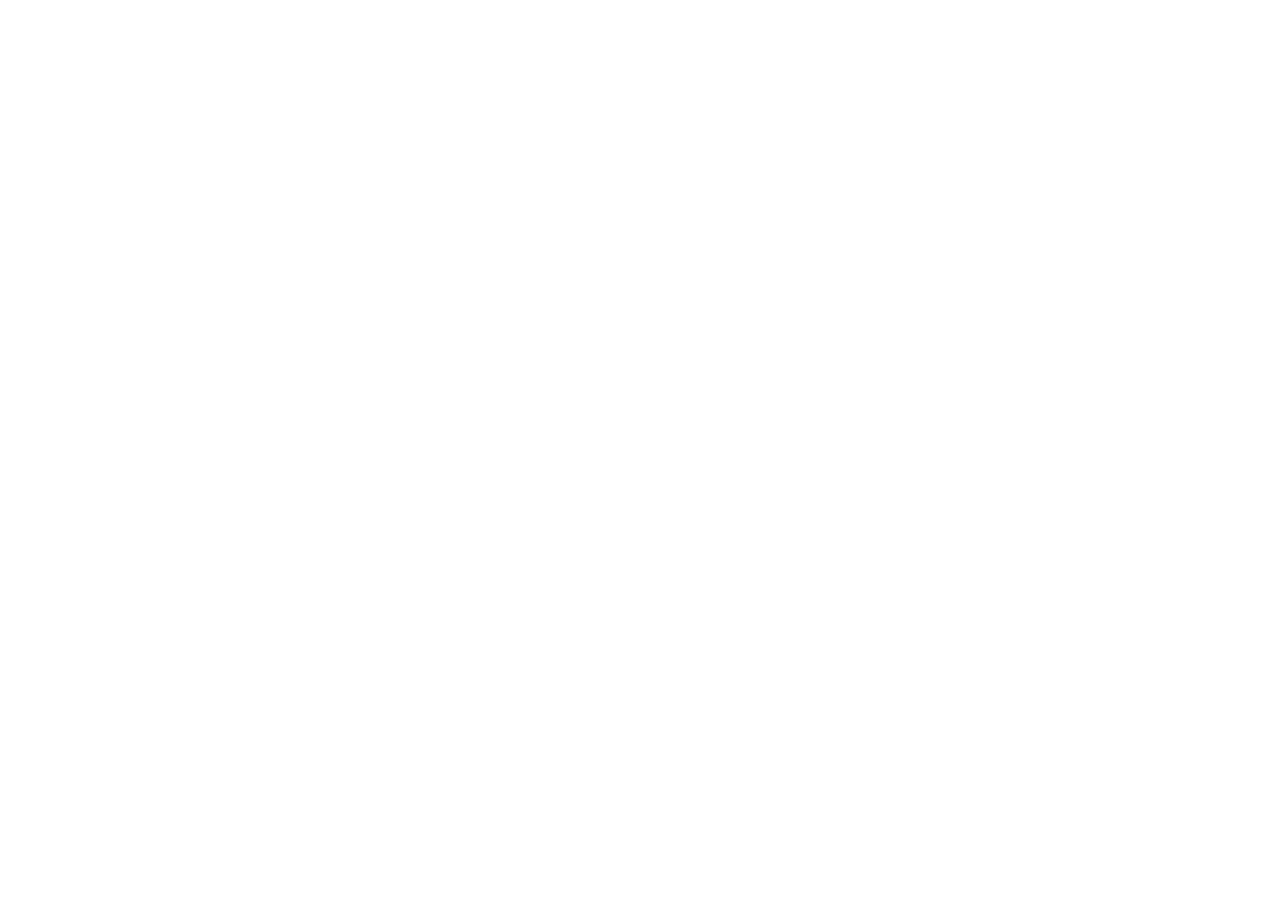
==== index.html @ 3a94a917 "criei a página pricipall" ====
<!DOCTYPE html>
<html lang="pt-br">
<head>
    <meta charset="UTF-8">
    <meta name="viewport" content="width=device-width, initial-scale=1.0">
    <link rel="shortcut icon" href="favicon.ico" type="image/x-icon">
    <title>Projeto Redes Sociais</title>
</head>
<body>
    
</body>
</html>
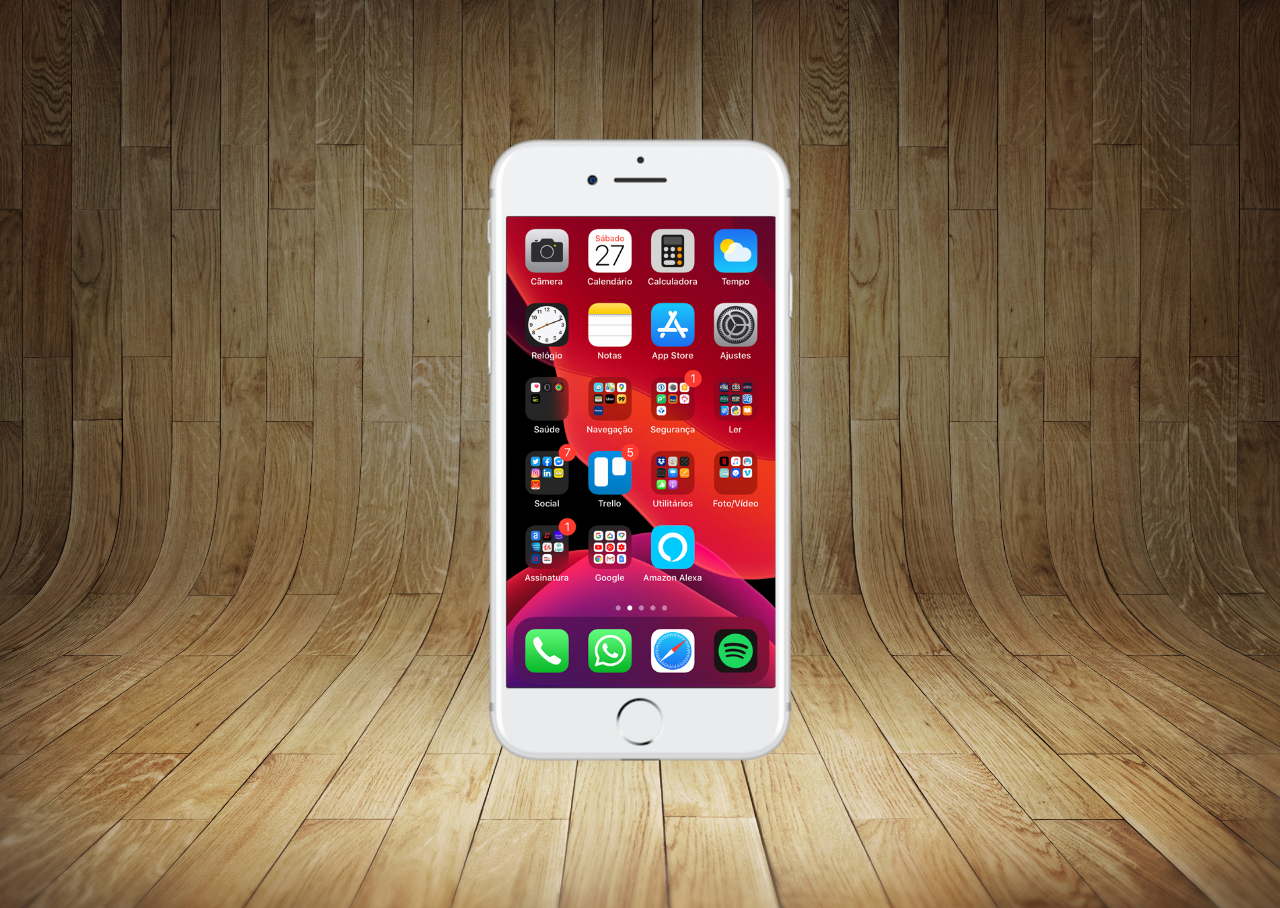
==== commit de694575: "criei a tela home" ====
--- a/index.html
+++ b/index.html
@@ -4,9 +4,15 @@
     <meta charset="UTF-8">
     <meta name="viewport" content="width=device-width, initial-scale=1.0">
     <link rel="shortcut icon" href="favicon.ico" type="image/x-icon">
+    <link rel="stylesheet" href="estilos/style.css">
     <title>Projeto Redes Sociais</title>
 </head>
 <body>
-    
+    <section id="telefone">
+        <iframe src="home.html" frameborder="0" name="tela" id="tela"></iframe>
+    </section>
+    <section id="redes-sociais">
+
+    </section>
 </body>
 </html>--- a/estilos/style.css
+++ b/estilos/style.css
@@ -0,0 +1,41 @@
+@charset "UTF-8";
+
+* {
+    margin: 0xp;
+    padding: 0px;
+    font-family: Arial, Helvetica, sans-serif;
+}
+
+html, body {
+    height: 100vh;
+    width: 100vw;
+}
+
+body {
+    background: url('../imagens/fundo-madeira.jpg') no-repeat top center;
+    background-size: cover;
+    background-attachment: fixed;
+}
+
+main {
+    height: 100vh;
+    position: relative;
+}
+
+section#telefone {
+    position: absolute;
+    top: 50%;
+    left: 50%;
+    transform: translate(-50%, -50%);
+    height: 627px;
+    width: 311px;
+    background: url('../imagens/frame-iphone.png') no-repeat;
+}
+
+iframe#tela {
+    position: relative;
+    top: 80px;
+    left: 22px;
+    width: 269px;
+    height: 471px;
+}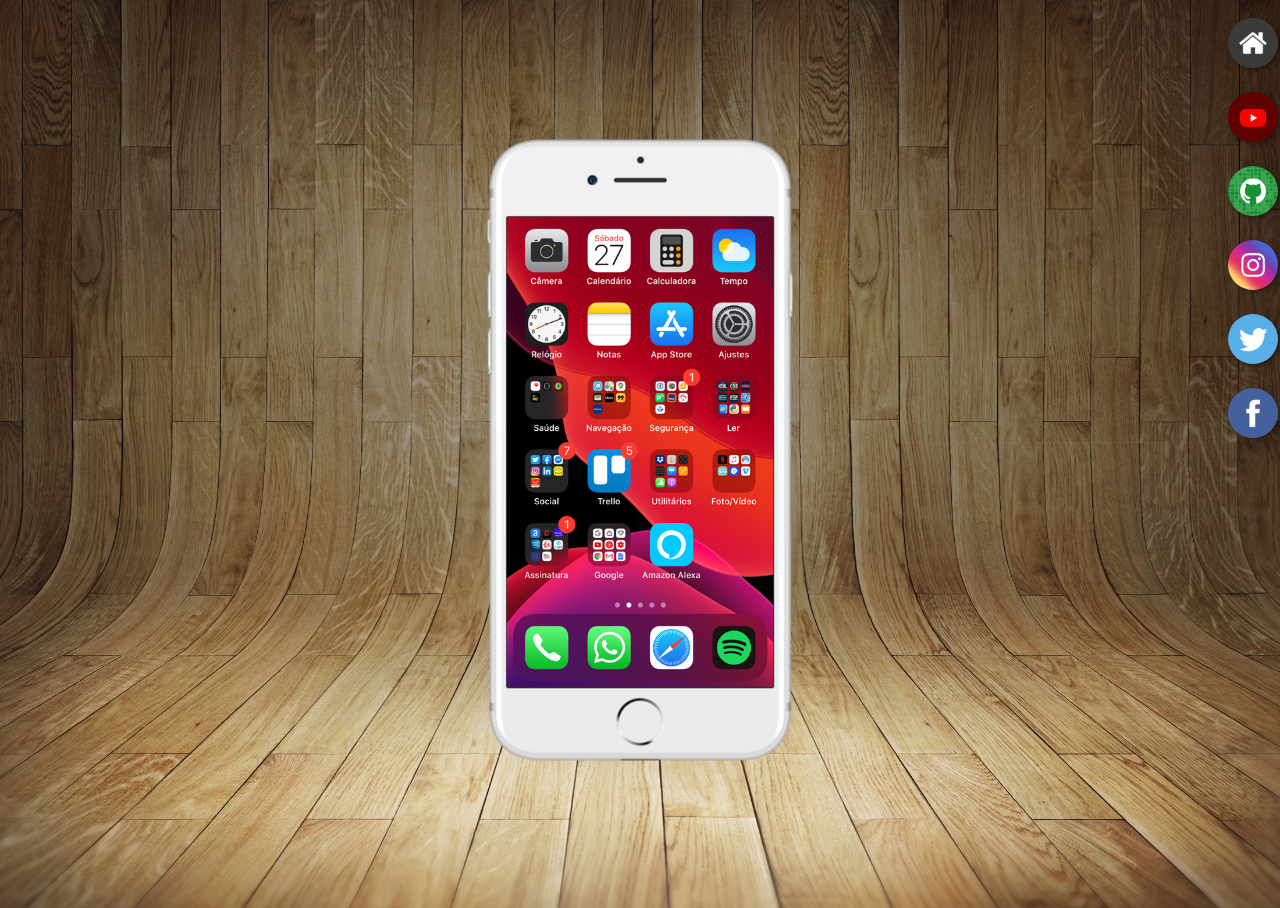
==== commit 4dfce859: "projetor social finalizado" ====
--- a/index.html
+++ b/index.html
@@ -9,10 +9,15 @@
 </head>
 <body>
     <section id="telefone">
-        <iframe src="home.html" frameborder="0" name="tela" id="tela"></iframe>
+        <iframe src="home.html" frameborder="0" name="tela" id="tela">Seu navegador não é compatível com isso.</iframe>
     </section>
     <section id="redes-sociais">
-
+        <a href="home.html" target="tela"><img src="imagens/logo-home.jpg" alt=""></a><br>
+        <a href="youtube.html" target="tela"><img src="imagens/logo-youtube.jpg" alt=""></a><br>
+        <a href="github.html" target="tela"><img src="imagens/logo-github.jpg" alt=""></a><br>
+        <a href="instagram.html" target="tela"><img src="imagens/logo-instagram.jpg" alt=""></a><br>
+        <a href="twitter.html" target="tela"><img src="imagens/logo-twitter.jpg" alt=""></a><br>
+        <a href="facebool.html" target="tela"><img src="imagens/logo-facebook.jpg" alt=""></a>
     </section>
 </body>
 </html>--- a/estilos/style.css
+++ b/estilos/style.css
@@ -36,6 +36,25 @@
     position: relative;
     top: 80px;
     left: 22px;
-    width: 269px;
+    width: 267px;
     height: 471px;
+}
+
+section#redes-sociais {
+    text-align: right;
+}
+
+section#redes-sociais img {
+    width: 50px;
+    margin: 10px;
+    border-radius: 50%;
+    box-shadow: 2px 2px 5px rgba(0, 0, 0, 0.400);
+    box-sizing: border-box;
+}
+
+section#redes-sociais img:hover {
+    border: 2px solid rgba(255, 255, 255, 0.6);
+    transform: translate(-3px, -3px);
+    box-shadow: 5px 5px 10px rgba(0, 0, 0, 0.400);
+    transition: transform 0.1s, border 0.15s;
 }